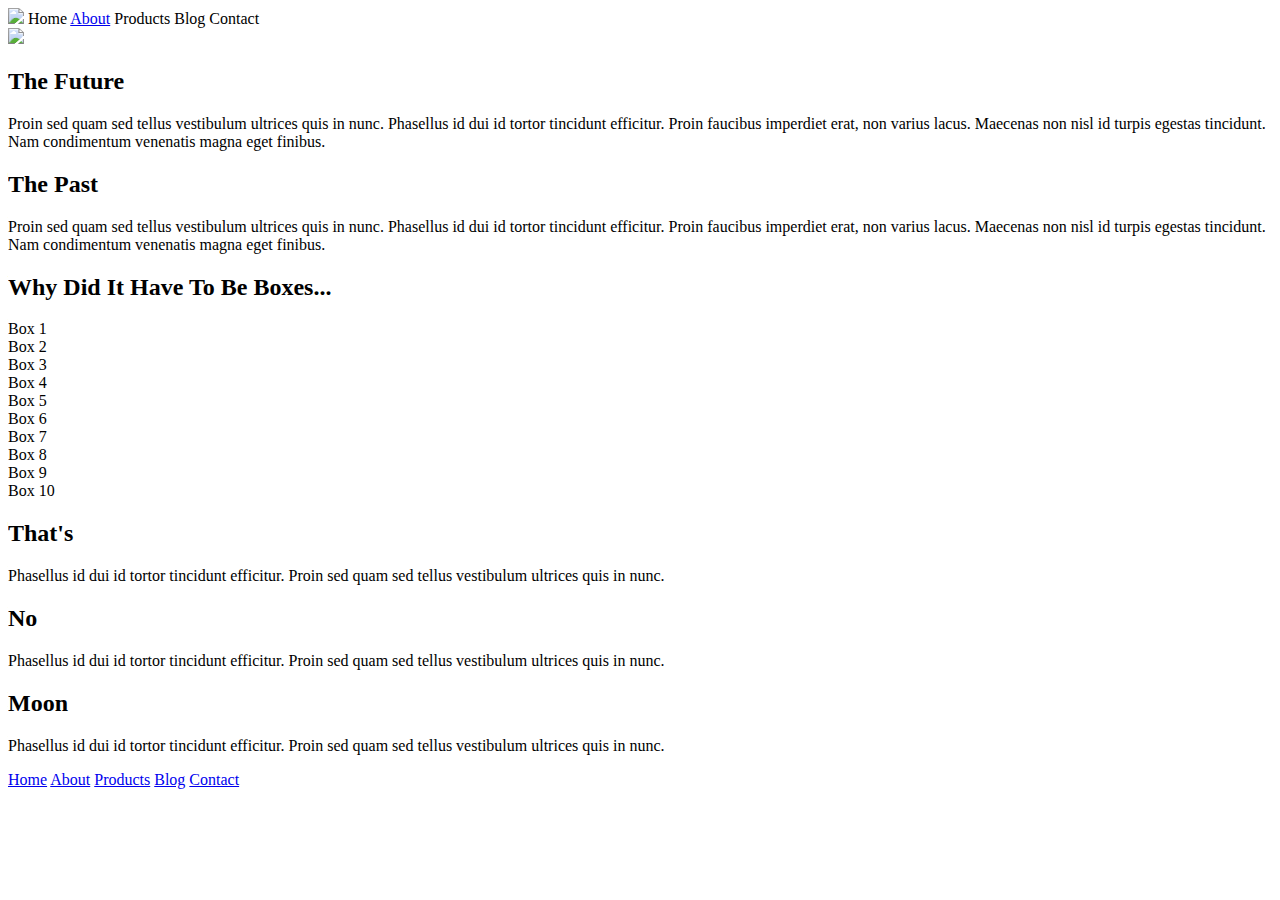
==== index.html @ b714f467 "added changes to about page" ====
<!doctype html>

<html lang="en">
<head>
  <meta charset="utf-8">

  <title>Sprint Challenge - Home</title>

  <link href="https://fonts.googleapis.com/css?family=Roboto|Rubik" rel="stylesheet">
  <link rel="stylesheet" href="css/index.css">

</head>

<body>
    <nav>
        <img class="logo" src="img/lambda-black.png">
        <a>Home</a>
        <a href="about.html">About</a>
        <a>Products</a>
        <a>Blog</a>
        <a>Contact</a>
    </nav>

    <img class="header-logo" src="img/jumbo.jpg">
    <div class="container">
   
        <section class="top-content">
            <div class="text-container">
                <h2>The Future</h2>
                <p>Proin sed quam sed tellus vestibulum ultrices quis in nunc. Phasellus id dui id tortor tincidunt efficitur. Proin faucibus imperdiet erat, non varius lacus. Maecenas non nisl id turpis egestas tincidunt. Nam condimentum venenatis magna eget finibus.</p>
            </div>
            <div class="text-container">
                <h2>The Past</h2>
                <p>Proin sed quam sed tellus vestibulum ultrices quis in nunc. Phasellus id dui id tortor tincidunt efficitur. Proin faucibus imperdiet erat, non varius lacus. Maecenas non nisl id turpis egestas tincidunt. Nam condimentum venenatis magna eget finibus.</p>
            </div>
        </section>
        
        <section class="middle-content">
        
            <h2>Why Did It Have To Be Boxes...</h2>
            
            <div class="boxes">
                <div class="box">Box 1</div>
                <div class="box">Box 2</div>
                <div class="box">Box 3</div>
                <div class="box">Box 4</div>
                <div class="box">Box 5</div>
                <div class="box">Box 6</div>
                <div class="box">Box 7</div>
                <div class="box">Box 8</div>
                <div class="box">Box 9</div>
                <div class="box">Box 10</div>
            </div>
        
        </section>

        <section class="bottom-content">

            <div class="text-container">
                <h2>That's</h2>
                <p>Phasellus id dui id tortor tincidunt efficitur. Proin sed quam sed tellus vestibulum ultrices quis in nunc.</p>
            </div>
            <div class="text-container">
                <h2>No</h2>
                <p>Phasellus id dui id tortor tincidunt efficitur. Proin sed quam sed tellus vestibulum ultrices quis in nunc.</p>
            </div>
            <div class="text-container">
                <h2>Moon</h2>
                <p>Phasellus id dui id tortor tincidunt efficitur. Proin sed quam sed tellus vestibulum ultrices quis in nunc.</p>
            </div>

        </section>
        
        <footer>
            <nav>
                <a href="#">Home</a>
                <a href="#">About</a>
                <a href="#">Products</a>
                <a href="#">Blog</a>
                <a href="#">Contact</a>
            </nav>
        </footer>
    </div><!-- container -->        
</body>
</html>
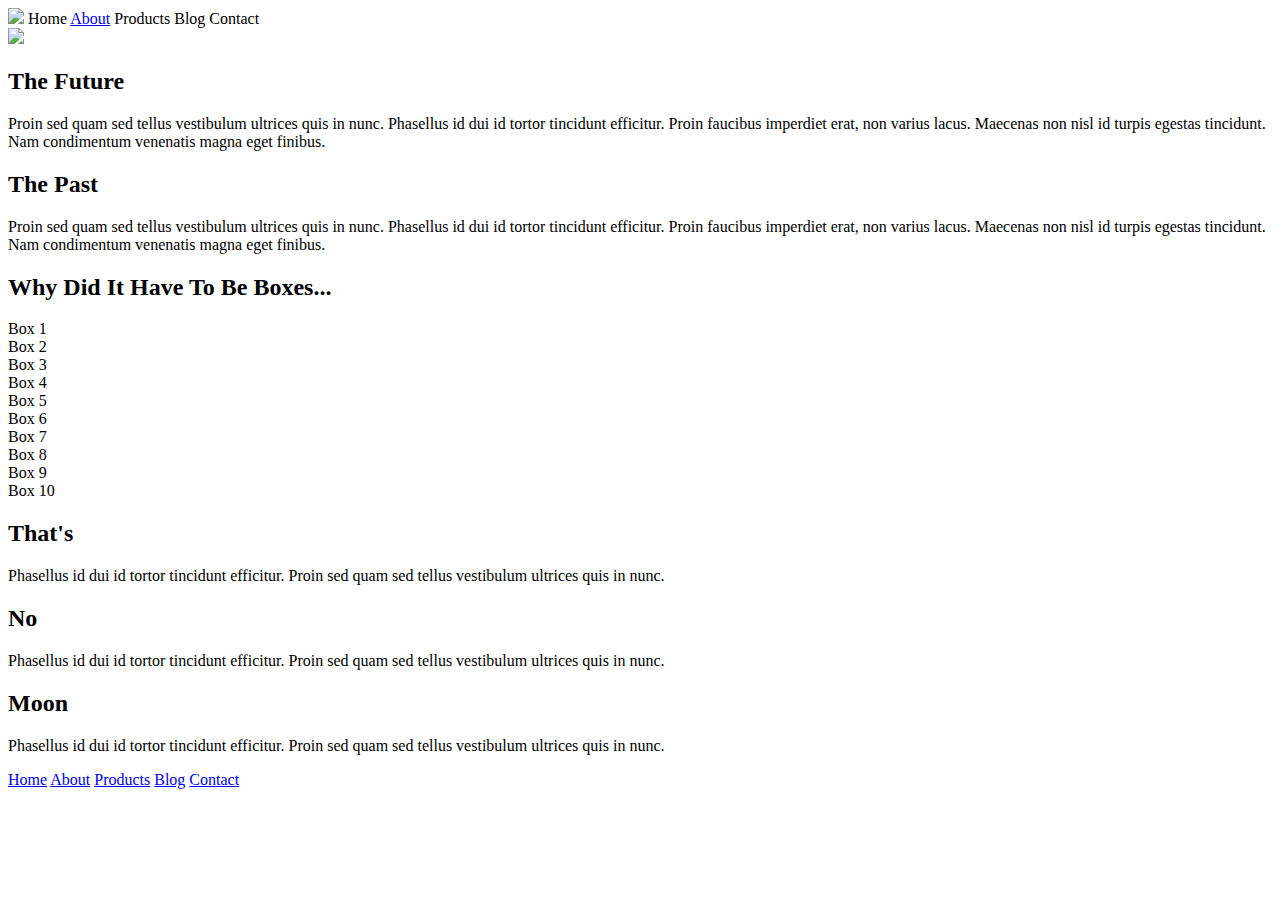
==== commit 32e3b8de: "styled buttons on about page" ====
--- a/index.html
+++ b/index.html
@@ -12,15 +12,16 @@
 </head>
 
 <body>
-    <nav>
+    <div class="static-navbar">
+     <nav>
         <img class="logo" src="img/lambda-black.png">
         <a>Home</a>
         <a href="about.html">About</a>
         <a>Products</a>
         <a>Blog</a>
         <a>Contact</a>
-    </nav>
-
+     </nav>
+    </div>
     <img class="header-logo" src="img/jumbo.jpg">
     <div class="container">
    
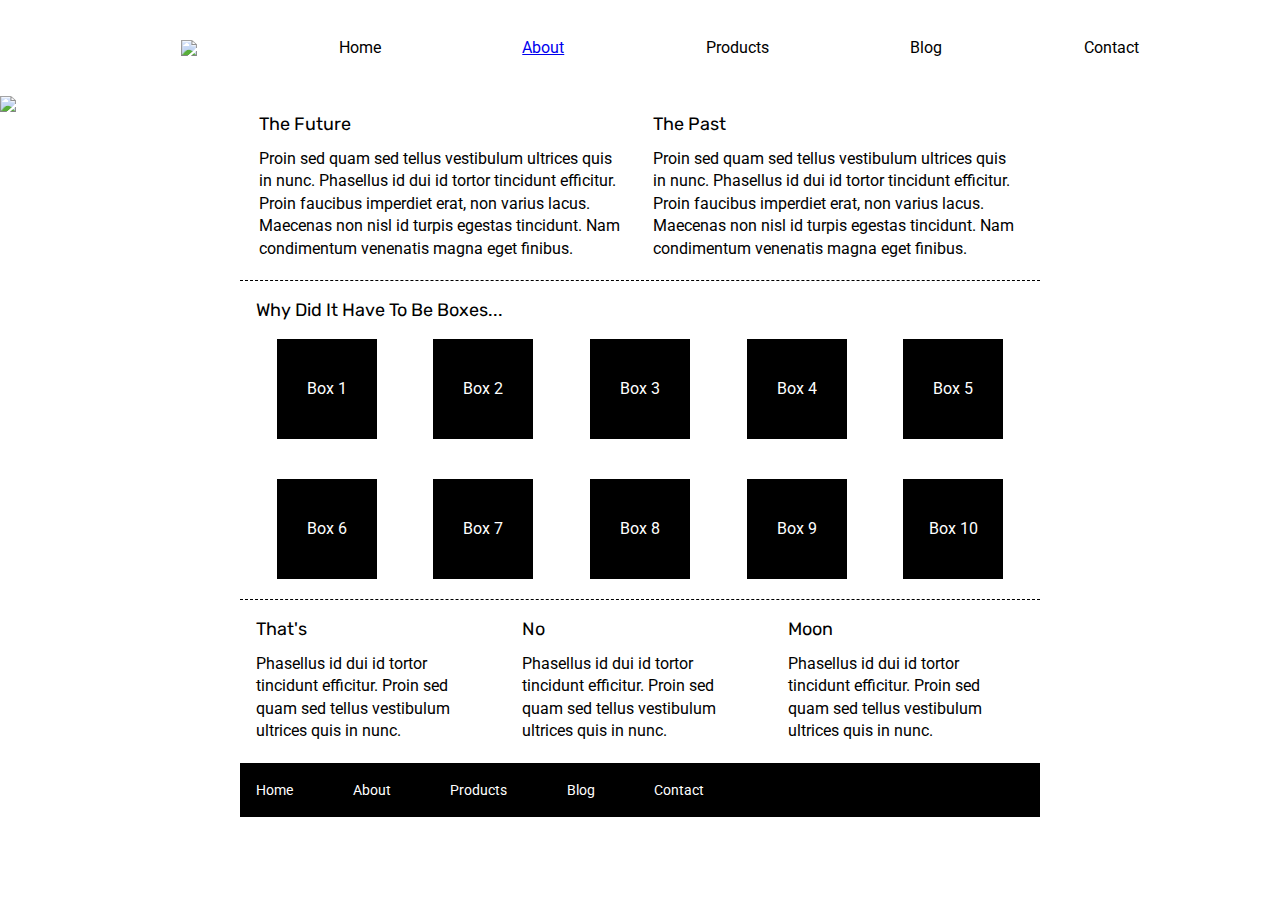
==== commit ef8d1fcd: "added css to nav bar" ====
--- a/index.html
+++ b/index.html
@@ -13,7 +13,7 @@
 
 <body>
     <div class="static-navbar">
-     <nav>
+     <nav class="nav-items">
         <img class="logo" src="img/lambda-black.png">
         <a>Home</a>
         <a href="about.html">About</a>
--- a/css/index.css
+++ b/css/index.css
@@ -0,0 +1,167 @@
+/* http://meyerweb.com/eric/tools/css/reset/ 
+   v2.0 | 20110126
+   License: none (public domain)
+*/
+
+html, body, div, span, applet, object, iframe,
+h1, h2, h3, h4, h5, h6, p, blockquote, pre,
+a, abbr, acronym, address, big, cite, code,
+del, dfn, em, img, ins, kbd, q, s, samp,
+small, strike, strong, sub, sup, tt, var,
+b, u, i, center,
+dl, dt, dd, ol, ul, li,
+fieldset, form, label, legend,
+table, caption, tbody, tfoot, thead, tr, th, td,
+article, aside, canvas, details, embed, 
+figure, figcaption, footer, header, hgroup, 
+menu, nav, output, ruby, section, summary,
+time, mark, audio, video {
+	margin: 0;
+	padding: 0;
+	border: 0;
+	font-size: 100%;
+	font: inherit;
+	vertical-align: baseline;
+}
+/* HTML5 display-role reset for older browsers */
+article, aside, details, figcaption, figure, 
+footer, header, hgroup, menu, nav, section {
+	display: block;
+}
+body {
+	line-height: 1;
+}
+ol, ul {
+	list-style: none;
+}
+blockquote, q {
+	quotes: none;
+}
+blockquote:before, blockquote:after,
+q:before, q:after {
+	content: '';
+	content: none;
+}
+table {
+	border-collapse: collapse;
+	border-spacing: 0;
+}
+
+* {
+    box-sizing: border-box;
+}
+
+html, body {
+    height: 100%;
+    font-family: 'Roboto', sans-serif;
+}
+
+h1, h2, h3, h4, h5 {
+    font-size: 18px;
+    margin-bottom: 15px;
+    font-family: 'Rubik', sans-serif;
+}
+
+p {
+    line-height: 1.4;
+}
+
+.container {
+    width: 800px;
+    margin: 0 auto;
+}
+
+.static-navbar {
+    top: 0;
+    width: 100%;
+    margin: 20px;
+    display: flex;
+    
+
+}
+
+.nav-items {
+    width: 100%;
+    margin: 20px;
+    display: flex;
+    justify-content: space-evenly;
+}
+
+.logo {
+    position: relative
+
+}
+
+.top-content {
+    display: flex;
+    flex-wrap: wrap;
+    justify-content: space-evenly;
+    margin-bottom: 20px;
+    border-bottom: 1px dashed black;
+}
+
+.top-content .text-container {
+    width: 48%;
+    padding: 0 1%;
+    padding-bottom: 20px;  
+}
+
+.middle-content {
+    margin-bottom: 20px;
+    border-bottom: 1px dashed black;
+}
+
+.middle-content h2 {
+    padding: 0 2%;
+    margin-bottom: 0;
+}
+
+.middle-content .boxes {
+    display: flex;
+    flex-wrap: wrap;
+    justify-content: space-evenly;
+}
+
+.middle-content .boxes .box {
+    width: 12.5%;
+    height: 100px;
+    background: black;
+    margin: 20px 2.5%;
+    color: white;
+    display: flex;
+    align-items: center;
+    justify-content: center;
+}
+
+.bottom-content {
+    display: flex;
+    margin: 0 2% 20px;
+    justify-content: space-around;
+}
+
+.bottom-content .text-container {
+    padding-right: 4%;
+}
+
+.bottom-content .text-container:last-child {
+    padding-right: 0;
+}
+
+footer {
+    width: 100%;
+    background: black;
+}
+
+footer nav {
+    width: 60%;
+    display: flex;
+    justify-content: space-between;
+    align-items: center;
+    padding: 20px 2%;
+    font-size: 14px;
+}
+
+footer nav a {
+    color: white;
+    text-decoration: none;
+}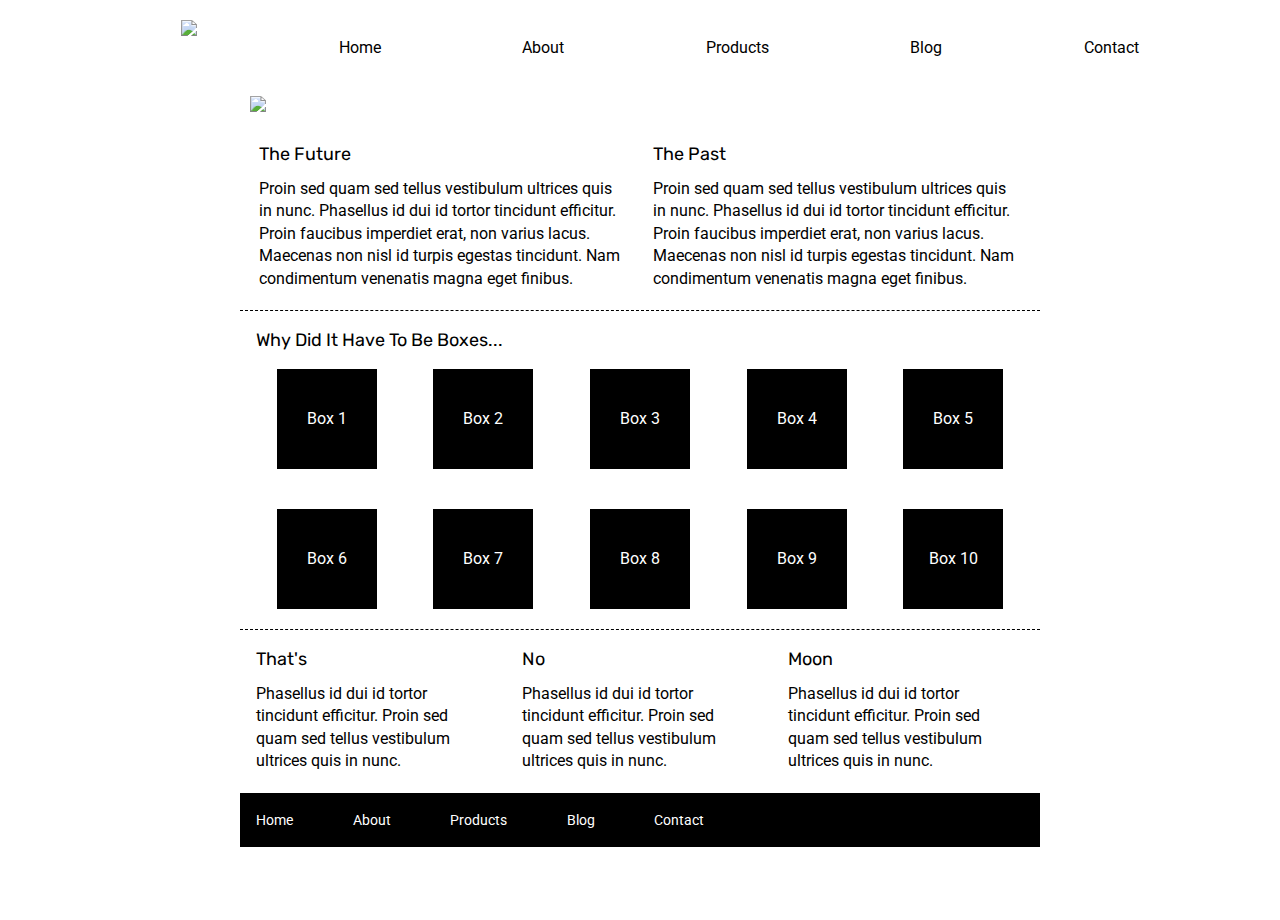
==== commit 8d7283b0: "added dotted divider to about page" ====
--- a/index.html
+++ b/index.html
@@ -16,7 +16,7 @@
      <nav class="nav-items">
         <img class="logo" src="img/lambda-black.png">
         <a>Home</a>
-        <a href="about.html">About</a>
+        <a class="nav-link" href="about.html" style="color:black;">About</a>
         <a>Products</a>
         <a>Blog</a>
         <a>Contact</a>
--- a/css/index.css
+++ b/css/index.css
@@ -88,22 +88,40 @@
 }
 
 .logo {
-    position: relative
-
-}
-
+    position: relative;
+    top: -20px; 
+
+}
+
+.nav-link {
+    text-decoration: none;
+    
+}
+
+.header-logo {
+   position: relative;
+   left: 250px;
+   width: 80%;
+    
+}
 .top-content {
     display: flex;
     flex-wrap: wrap;
     justify-content: space-evenly;
     margin-bottom: 20px;
     border-bottom: 1px dashed black;
-}
+    width: 100%;
+}
+
+
 
 .top-content .text-container {
     width: 48%;
+    margin-top: 30px;
     padding: 0 1%;
-    padding-bottom: 20px;  
+    padding-bottom: 20px;
+    position: relative;
+    
 }
 
 .middle-content {
@@ -147,11 +165,33 @@
     padding-right: 0;
 }
 
+.about-blurb {
+    
+    width: 1300px;
+    position: relative;
+    left: -270px;
+    
+    
+}
+.about-blurb h4 {
+    margin: 10px;
+}
 footer {
     width: 100%;
     background: black;
 }
 
+.about-blurb-p  {
+ margin-bottom: 20px;
+ position: relative;
+ left: 10px;
+ 
+}
+
+.divider {
+    border-bottom: 1px dashed black;
+    width: 1500px;
+}
 footer nav {
     width: 60%;
     display: flex;
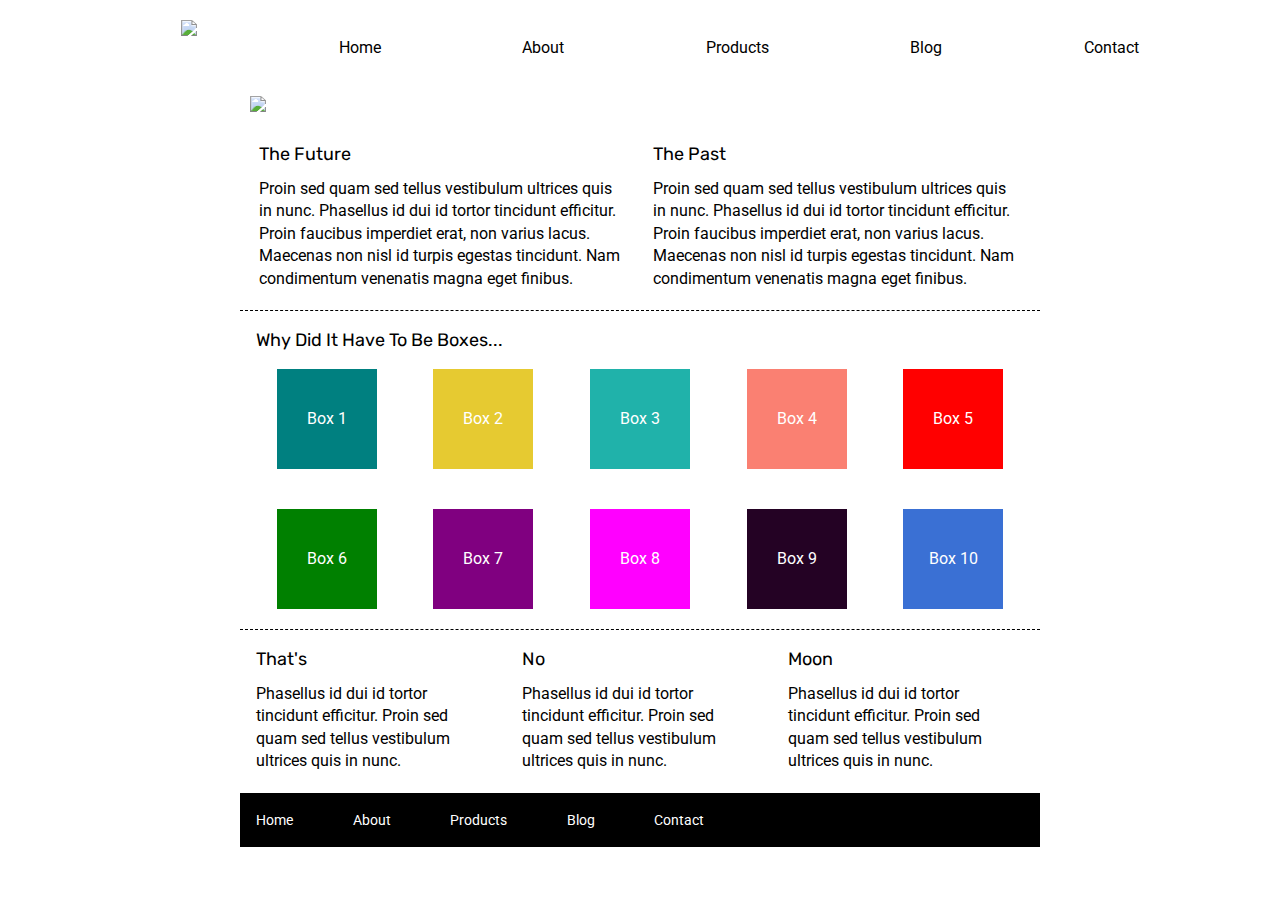
==== commit 23dd4970: "added colored boxes on homepage" ====
--- a/index.html
+++ b/index.html
@@ -41,16 +41,16 @@
             <h2>Why Did It Have To Be Boxes...</h2>
             
             <div class="boxes">
-                <div class="box">Box 1</div>
-                <div class="box">Box 2</div>
-                <div class="box">Box 3</div>
-                <div class="box">Box 4</div>
-                <div class="box">Box 5</div>
-                <div class="box">Box 6</div>
-                <div class="box">Box 7</div>
-                <div class="box">Box 8</div>
-                <div class="box">Box 9</div>
-                <div class="box">Box 10</div>
+                <div class="box box1">Box 1</div>
+                <div class="box box2">Box 2</div>
+                <div class="box box3">Box 3</div>
+                <div class="box box4">Box 4</div>
+                <div class="box box5">Box 5</div>
+                <div class="box box6">Box 6</div>
+                <div class="box box7">Box 7</div>
+                <div class="box box8">Box 8</div>
+                <div class="box box9">Box 9</div>
+                <div class="box box10">Box 10</div>
             </div>
         
         </section>
--- a/css/index.css
+++ b/css/index.css
@@ -104,6 +104,12 @@
    width: 80%;
     
 }
+
+.jumbo-logo {
+    margin: 20px 0 60px;
+}
+
+
 .top-content {
     display: flex;
     flex-wrap: wrap;
@@ -143,7 +149,7 @@
 .middle-content .boxes .box {
     width: 12.5%;
     height: 100px;
-    background: black;
+    /*background: black;*/
     margin: 20px 2.5%;
     color: white;
     display: flex;
@@ -151,6 +157,47 @@
     justify-content: center;
 }
 
+.box1 {
+    background: teal;
+}
+
+.box2 {
+    background: rgb(230, 202, 49);
+}
+
+.box3 {
+    background: lightseagreen;
+}
+
+.box4 {
+    background: salmon;
+}
+
+
+.box5 {
+    background: red;
+}
+
+.box6 {
+    background: green;
+}
+
+.box7 {
+    background: purple;
+}
+
+.box8 {
+    background: magenta;
+}
+
+.box9 {
+    background: rgb(36, 2, 36)
+}
+
+.box10 {
+    background: rgb(58, 112, 212)
+}
+
 .bottom-content {
     display: flex;
     margin: 0 2% 20px;
@@ -167,30 +214,51 @@
 
 .about-blurb {
     
-    width: 1300px;
-    position: relative;
-    left: -270px;
-    
-    
-}
-.about-blurb h4 {
+    width: 90%;
+    padding: 0 20px 20px;
+    
+    
+}
+
+/* .about-blurb h4 {
     margin: 10px;
-}
+
+} */
+
 footer {
     width: 100%;
     background: black;
 }
 
-.about-blurb-p  {
+/* .about-blurb-p  {
  margin-bottom: 20px;
  position: relative;
  left: 10px;
  
-}
+} */
 
 .divider {
     border-bottom: 1px dashed black;
     width: 1500px;
+}
+
+
+
+.about-middle-content {
+    border: 1px solid red;
+    display: flex;
+    flex-wrap: wrap;
+    justify-content: space-around;
+    /*margin: 30px;*/
+    
+}
+
+.middle-boxes {
+    border: 1px solid green;
+    padding: 15px;
+    width: 47%;
+    margin: 10px;
+    border-bottom: 1px dashed black;
 }
 footer nav {
     width: 60%;
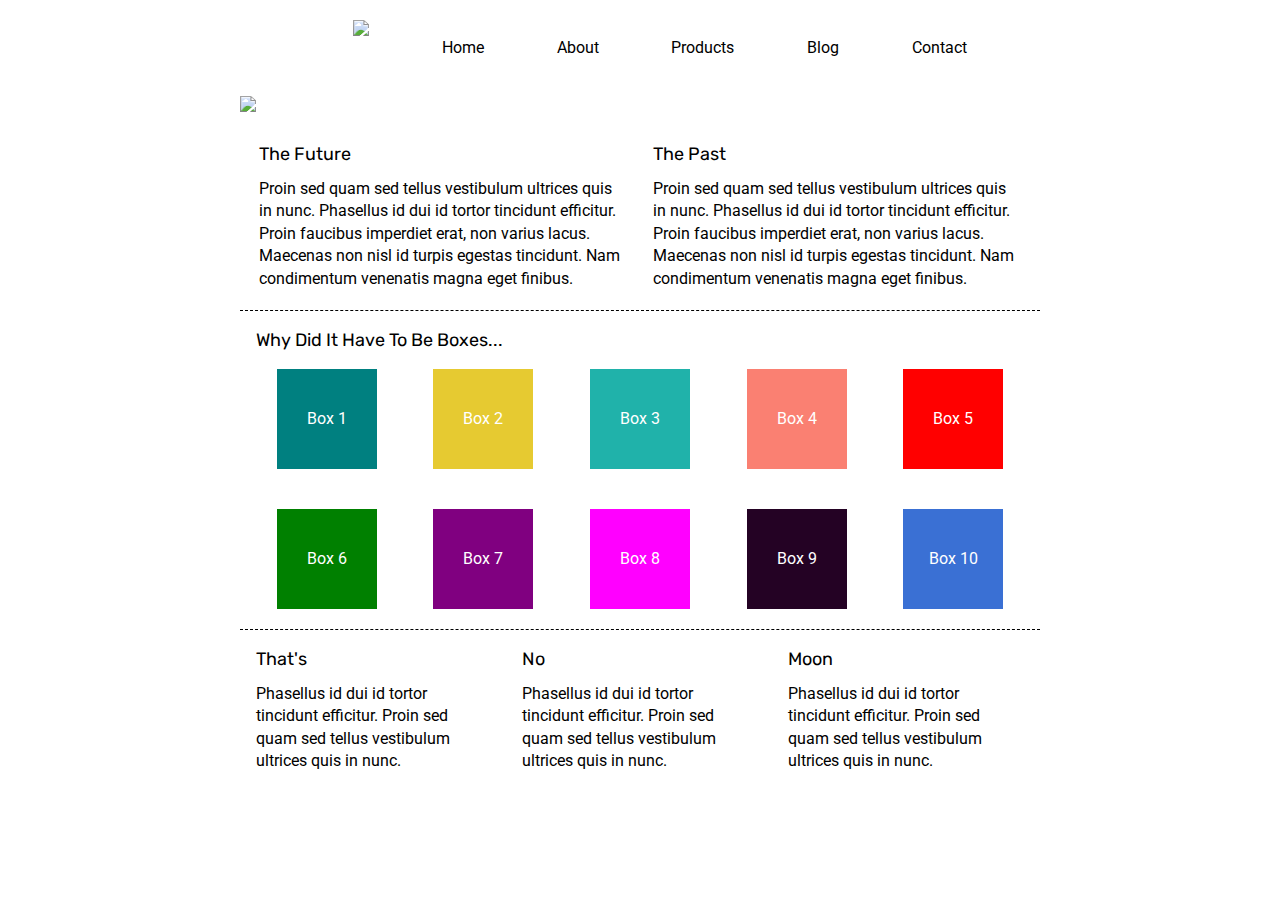
==== commit 8b6ae009: "formatted about blurb" ====
--- a/index.html
+++ b/index.html
@@ -12,6 +12,7 @@
 </head>
 
 <body>
+    <div class="container">
     <div class="static-navbar">
      <nav class="nav-items">
         <img class="logo" src="img/lambda-black.png">
@@ -22,8 +23,8 @@
         <a>Contact</a>
      </nav>
     </div>
-    <img class="header-logo" src="img/jumbo.jpg">
-    <div class="container">
+    <img class="jumbo-logo" src="img/jumbo.jpg">
+    
    
         <section class="top-content">
             <div class="text-container">
--- a/css/index.css
+++ b/css/index.css
@@ -98,10 +98,10 @@
     
 }
 
-.header-logo {
+ /*.header-logo {
    position: relative;
    left: 250px;
-   width: 80%;
+   width: 80%; */
     
 }
 
@@ -214,14 +214,18 @@
 
 .about-blurb {
     
-    width: 90%;
-    padding: 0 20px 20px;
-    
-    
-}
-
-/* .about-blurb h4 {
+    width: 100%;
+    padding: 0 10px 20px;
+    
+
+    
+    
+}
+
+.about-blurb h4 {
     margin: 10px;
+    position: relative;
+    left: -10px;
 
 } */
 
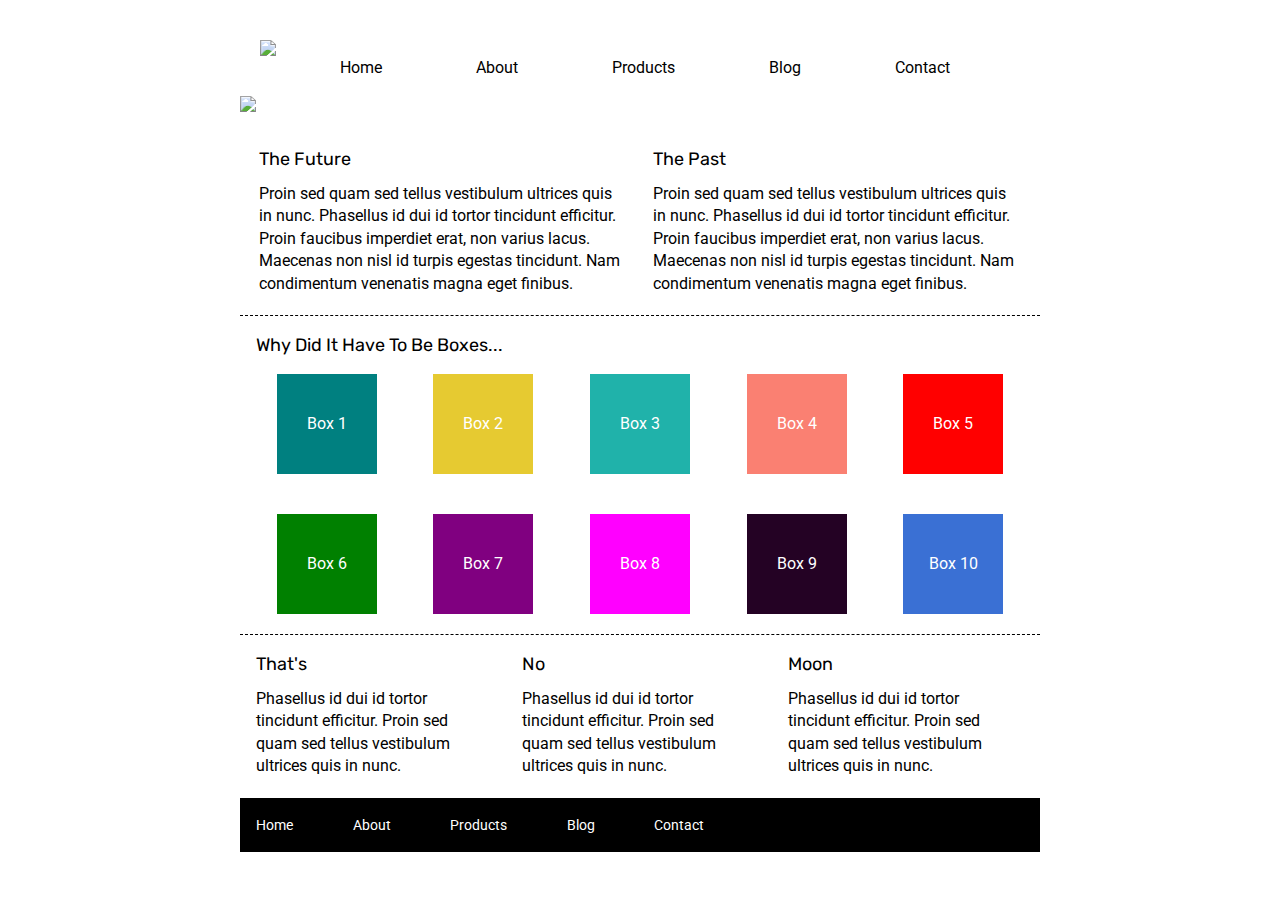
==== commit 608df8f3: "added border radius on learn more buttons" ====
--- a/index.html
+++ b/index.html
@@ -76,7 +76,7 @@
         <footer>
             <nav>
                 <a href="#">Home</a>
-                <a href="#">About</a>
+                <a href="about.html">About</a>
                 <a href="#">Products</a>
                 <a href="#">Blog</a>
                 <a href="#">Contact</a>
--- a/css/index.css
+++ b/css/index.css
@@ -82,14 +82,20 @@
 
 .nav-items {
     width: 100%;
-    margin: 20px;
+    margin: 40px;
+    margin-bottom: -20px;
+    position: relative;
+    left: -70px;
     display: flex;
     justify-content: space-evenly;
+    justify-content: space-between;
+    
 }
 
 .logo {
     position: relative;
-    top: -20px; 
+    top: -20px;
+    left: 30px; 
 
 }
 
@@ -98,15 +104,10 @@
     
 }
 
- /*.header-logo {
-   position: relative;
-   left: 250px;
-   width: 80%; */
-    
-}
+ 
 
 .jumbo-logo {
-    margin: 20px 0 60px;
+    margin: 20px 0 5px;
 }
 
 
@@ -215,11 +216,10 @@
 .about-blurb {
     
     width: 100%;
-    padding: 0 10px 20px;
-    
-
-    
-    
+    padding: 0 10px 50px;
+    
+    
+
 }
 
 .about-blurb h4 {
@@ -227,43 +227,57 @@
     position: relative;
     left: -10px;
 
-} */
-
-footer {
-    width: 100%;
-    background: black;
-}
-
-/* .about-blurb-p  {
- margin-bottom: 20px;
- position: relative;
- left: 10px;
+}
+
+.about-middle-content h2 {
+  
+  margin: 10px 0px 0px;
+  margin-bottom: 20px;
+}
+
+.about-middle-content p {
+  margin-bottom: 20px;
+}
+
+
+.about-buttons {
  
-} */
+}
+
 
 .divider {
     border-bottom: 1px dashed black;
-    width: 1500px;
+    width: 810px;
+    margin: 20px;
+    margin-bottom: -40px;
+    position: relative;
+    left: -30px;
 }
 
 
 
 .about-middle-content {
-    border: 1px solid red;
+
     display: flex;
     flex-wrap: wrap;
     justify-content: space-around;
-    /*margin: 30px;*/
+    
     
 }
 
 .middle-boxes {
-    border: 1px solid green;
+    
     padding: 15px;
     width: 47%;
     margin: 10px;
     border-bottom: 1px dashed black;
 }
+
+footer {
+    width: 100%;
+    background: black;
+}
+
 footer nav {
     width: 60%;
     display: flex;
